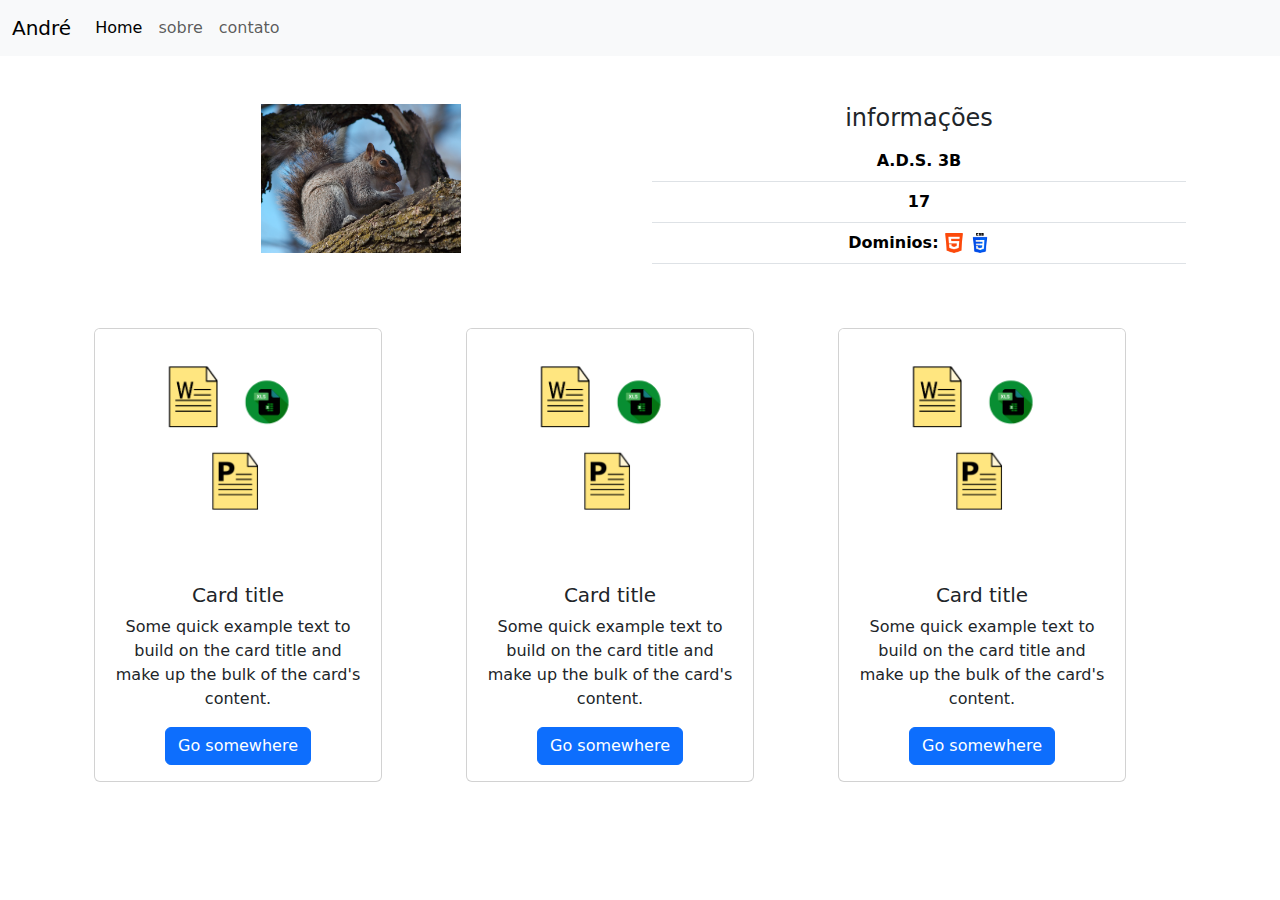
==== index.html @ ad35b0b3 "Add files via upload" ====
<!DOCTYPE html>
<html lang="en">
<head>
    <meta charset="UTF-8">
    <meta name="viewport" content="width=device-width, initial-scale=1.0">
    <title>Document</title>
    <link href="https://cdn.jsdelivr.net/npm/bootstrap@5.3.3/dist/css/bootstrap.min.css" rel="stylesheet" integrity="sha384-QWTKZyjpPEjISv5WaRU9OFeRpok6YctnYmDr5pNlyT2bRjXh0JMhjY6hW+ALEwIH" crossorigin="anonymous">
<link rel="stylesheet" href="style.css">
</head>
<body>
    <header>
        <nav class="navbar navbar-expand-lg bg-body-tertiary">
            <div class="container-fluid">
              <a class="navbar-brand" href="#">André</a>
              <button class="navbar-toggler" type="button" data-bs-toggle="collapse" data-bs-target="#navbarNavAltMarkup" aria-controls="navbarNavAltMarkup" aria-expanded="false" aria-label="Toggle navigation">
                <span class="navbar-toggler-icon"></span>
              </button>
              <div class="collapse navbar-collapse" id="navbarNavAltMarkup">
                <div class="navbar-nav">
                  <a class="nav-link active" aria-current="page" href="#">Home</a>
                  <a class="nav-link" href="#">sobre</a>
                  <a class="nav-link" href="#">contato</a>
                </div>
              </div>
            </div>
          </nav>
    </header>
    <main class="container pt-5">
        <div class="container text-center">
            <div class="row">
              <div class="col">
               <img class="img-profile" src="./Grey_squirrel_400px.jpg" alt="">         
                 </div>
              <div class="col">
                <table class="table">
                    <thead>
                      <tr>
                        <h4>informações</h4>
                        
                      </tr>
                    </thead>
                    <tbody>
                      <tr>
                        <th scope="row">A.D.S. 3B</th>
                        
                      </tr>
                      <tr>
                        <th scope="row">17</th>
                        
                      </tr>
                      <tr>
                        <th scope="row">Dominios: 
                            <img width="20px" src="./html-5.png" alt="">
                            <img width="20px" src="./css-3.png" alt="">
                        </th>
                        
                      </tr>
                    </tbody>
                  </table>              </div>
            </div>
            <div class="row pt-5">
              
              <div class="col">

                <div class="card" style="width: 18rem;">
                    <img src="./card.png" class="card-img-top" alt="...">
                    <div class="card-body">
                      <h5 class="card-title">Card title</h5>
                      <p class="card-text">Some quick example text to build on the card title and make up the bulk of the card's content.</p>
                      <a href="#" class="btn btn-primary">Go somewhere</a>
                    </div>
                  </div>
              </div>

              <div class="col">

                <div class="card" style="width: 18rem;">
                    <img src="./card.png" class="card-img-top" alt="...">
                    <div class="card-body">
                      <h5 class="card-title">Card title</h5>
                      <p class="card-text">Some quick example text to build on the card title and make up the bulk of the card's content.</p>
                      <a href="https://www.flaticon.com/br/icone-gratis/css-3_5968242?term=css&page=1&position=3&origin=search&related_id=5968242" class="btn btn-primary">Go somewhere</a>
                    </div>
                  </div>
              </div>

              <div class="col">

                <div class="card" style="width: 18rem;">
                    <img src="./card.png" class="card-img-top" alt="...">
                    <div class="card-body">
                      <h5 class="card-title">Card title</h5>
                      <p class="card-text">Some quick example text to build on the card title and make up the bulk of the card's content.</p>
                      <a href="#" class="btn btn-primary">Go somewhere</a>
                    </div>
                  </div>
              </div>
            </div>
          </div>
    </main>

</body>
<script src="https://cdn.jsdelivr.net/npm/bootstrap@5.3.3/dist/js/bootstrap.bundle.min.js" integrity="sha384-YvpcrYf0tY3lHB60NNkmXc5s9fDVZLESaAA55NDzOxhy9GkcIdslK1eN7N6jIeHz" crossorigin="anonymous"></script>

</html>
---- style.css ----
.img-profile{

width: 200px;

}
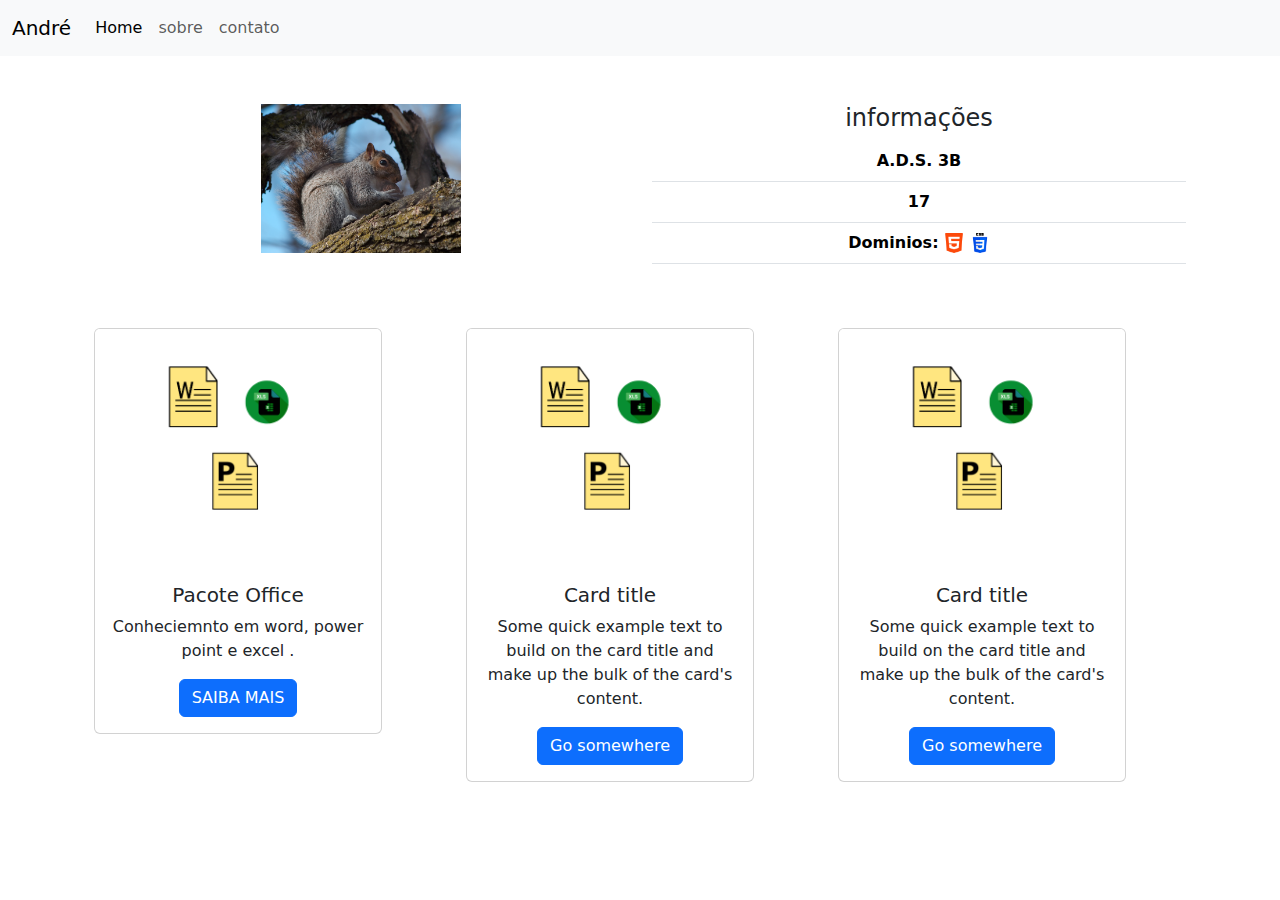
==== commit e228ba73: "Add files via upload" ====
--- a/index.html
+++ b/index.html
@@ -65,9 +65,9 @@
                 <div class="card" style="width: 18rem;">
                     <img src="./card.png" class="card-img-top" alt="...">
                     <div class="card-body">
-                      <h5 class="card-title">Card title</h5>
-                      <p class="card-text">Some quick example text to build on the card title and make up the bulk of the card's content.</p>
-                      <a href="#" class="btn btn-primary">Go somewhere</a>
+                      <h5 class="card-title">Pacote Office</h5>
+                      <p class="card-text">Conheciemnto em word, power point e excel .</p>
+                      <a href="https://encrypted-tbn0.gstatic.com/images?q=tbn:ANd9GcS7itdBT_WD8vJ06PQfE2bvB5HolhX_dG72Uw&s" class="btn btn-primary">SAIBA MAIS</a>
                     </div>
                   </div>
               </div>
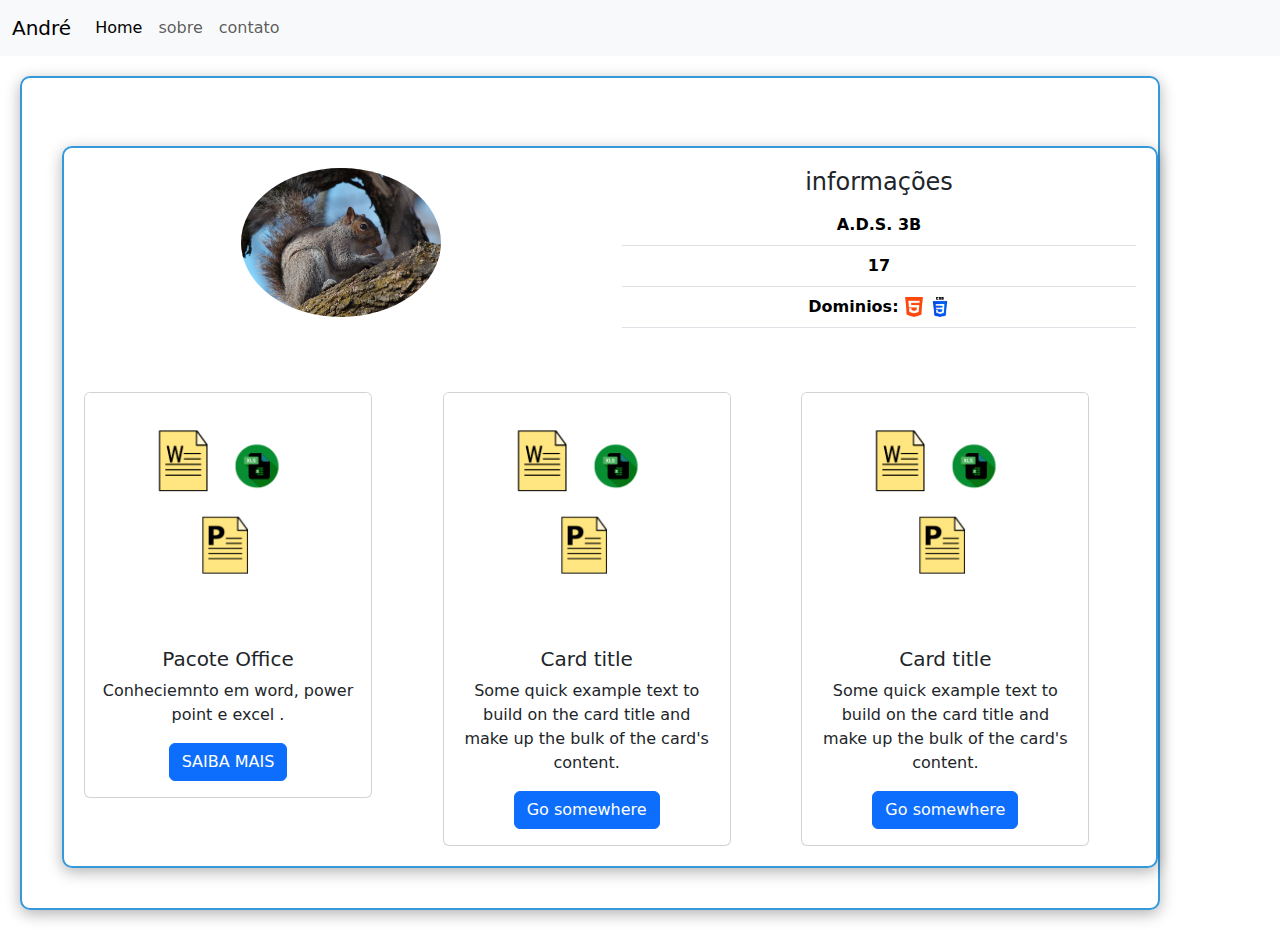
==== commit afbad572: "segunda versão 2709" ====
--- a/index.html
+++ b/index.html
@@ -8,23 +8,26 @@
 <link rel="stylesheet" href="style.css">
 </head>
 <body>
-    <header>
-        <nav class="navbar navbar-expand-lg bg-body-tertiary">
-            <div class="container-fluid">
-              <a class="navbar-brand" href="#">André</a>
-              <button class="navbar-toggler" type="button" data-bs-toggle="collapse" data-bs-target="#navbarNavAltMarkup" aria-controls="navbarNavAltMarkup" aria-expanded="false" aria-label="Toggle navigation">
+  <header>
+    <nav class="navbar navbar-expand-lg bg-body-tertiary">
+        <div class="container-fluid">
+            <a class="navbar-brand" href="#">André</a>
+            <button class="navbar-toggler" type="button" data-bs-toggle="collapse"
+                data-bs-target="#navbarNavAltMarkup" aria-controls="navbarNavAltMarkup" aria-expanded="false"
+                aria-label="Toggle navigation">
                 <span class="navbar-toggler-icon"></span>
-              </button>
-              <div class="collapse navbar-collapse" id="navbarNavAltMarkup">
+            </button>
+            <div class="collapse navbar-collapse" id="navbarNavAltMarkup">
                 <div class="navbar-nav">
-                  <a class="nav-link active" aria-current="page" href="#">Home</a>
-                  <a class="nav-link" href="#">sobre</a>
-                  <a class="nav-link" href="#">contato</a>
+                    <a class="nav-link active" aria-current="page" href="./index.html">Home</a>
+                    <a class="nav-link" href="./sobre.html">sobre</a>
+                    <a class="nav-link" href="./contato.html">contato</a>
                 </div>
-              </div>
             </div>
-          </nav>
-    </header>
+        </div>
+    </nav>
+</header>
+
     <main class="container pt-5">
         <div class="container text-center">
             <div class="row">
--- a/style.css
+++ b/style.css
@@ -3,4 +3,17 @@
 width: 200px;
 
 }
+.container {
+    border: 2px solid #3498db; /* Borda azul */
+    border-radius: 10px; /* Bordas arredondadas */
+    box-shadow: 0 4px 15px rgba(0, 0, 0, 0.3); /* Sombra */
+    padding: 20px; /* Espaçamento interno */
+    margin: 20px; /* Margem externa */
+}
 
+.img-profile {
+    max-width: 100%; /* Responsividade da imagem */
+    border-radius: 50%; /* Imagem circular */
+}
+
+
